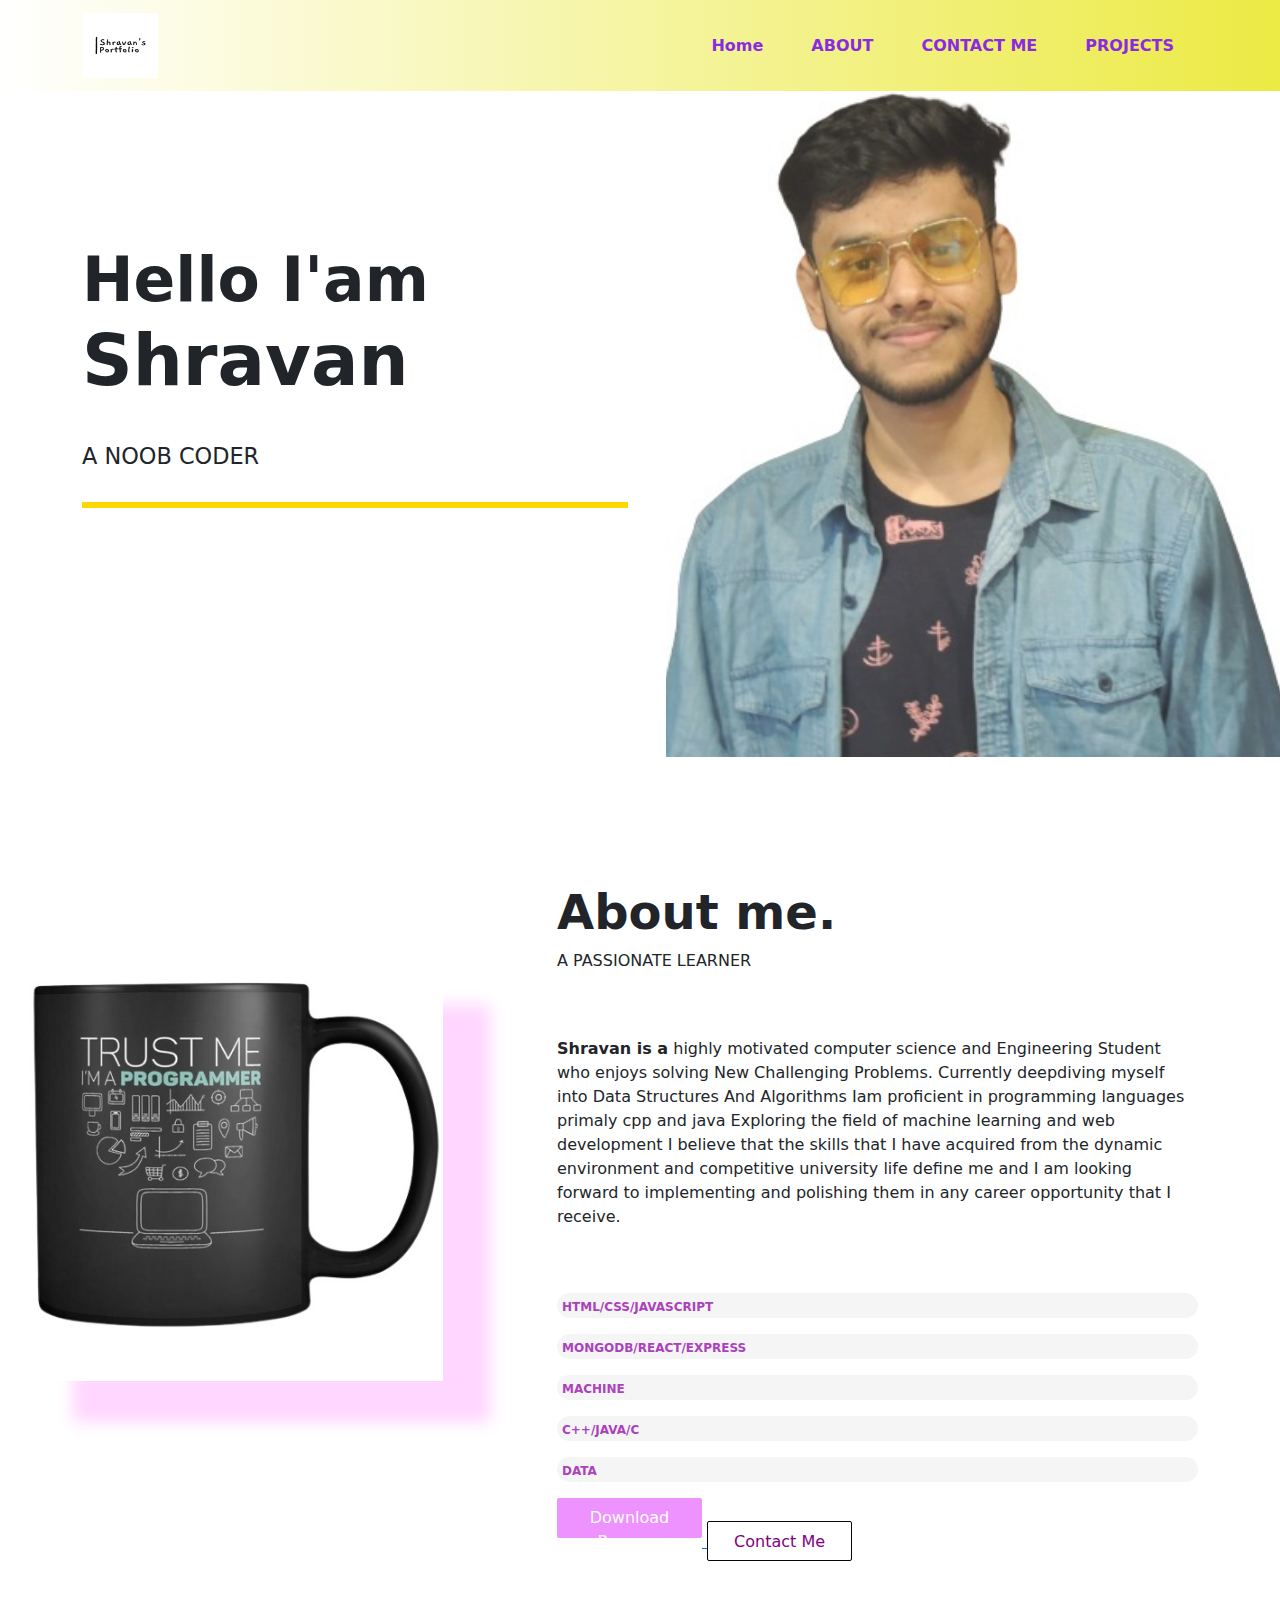
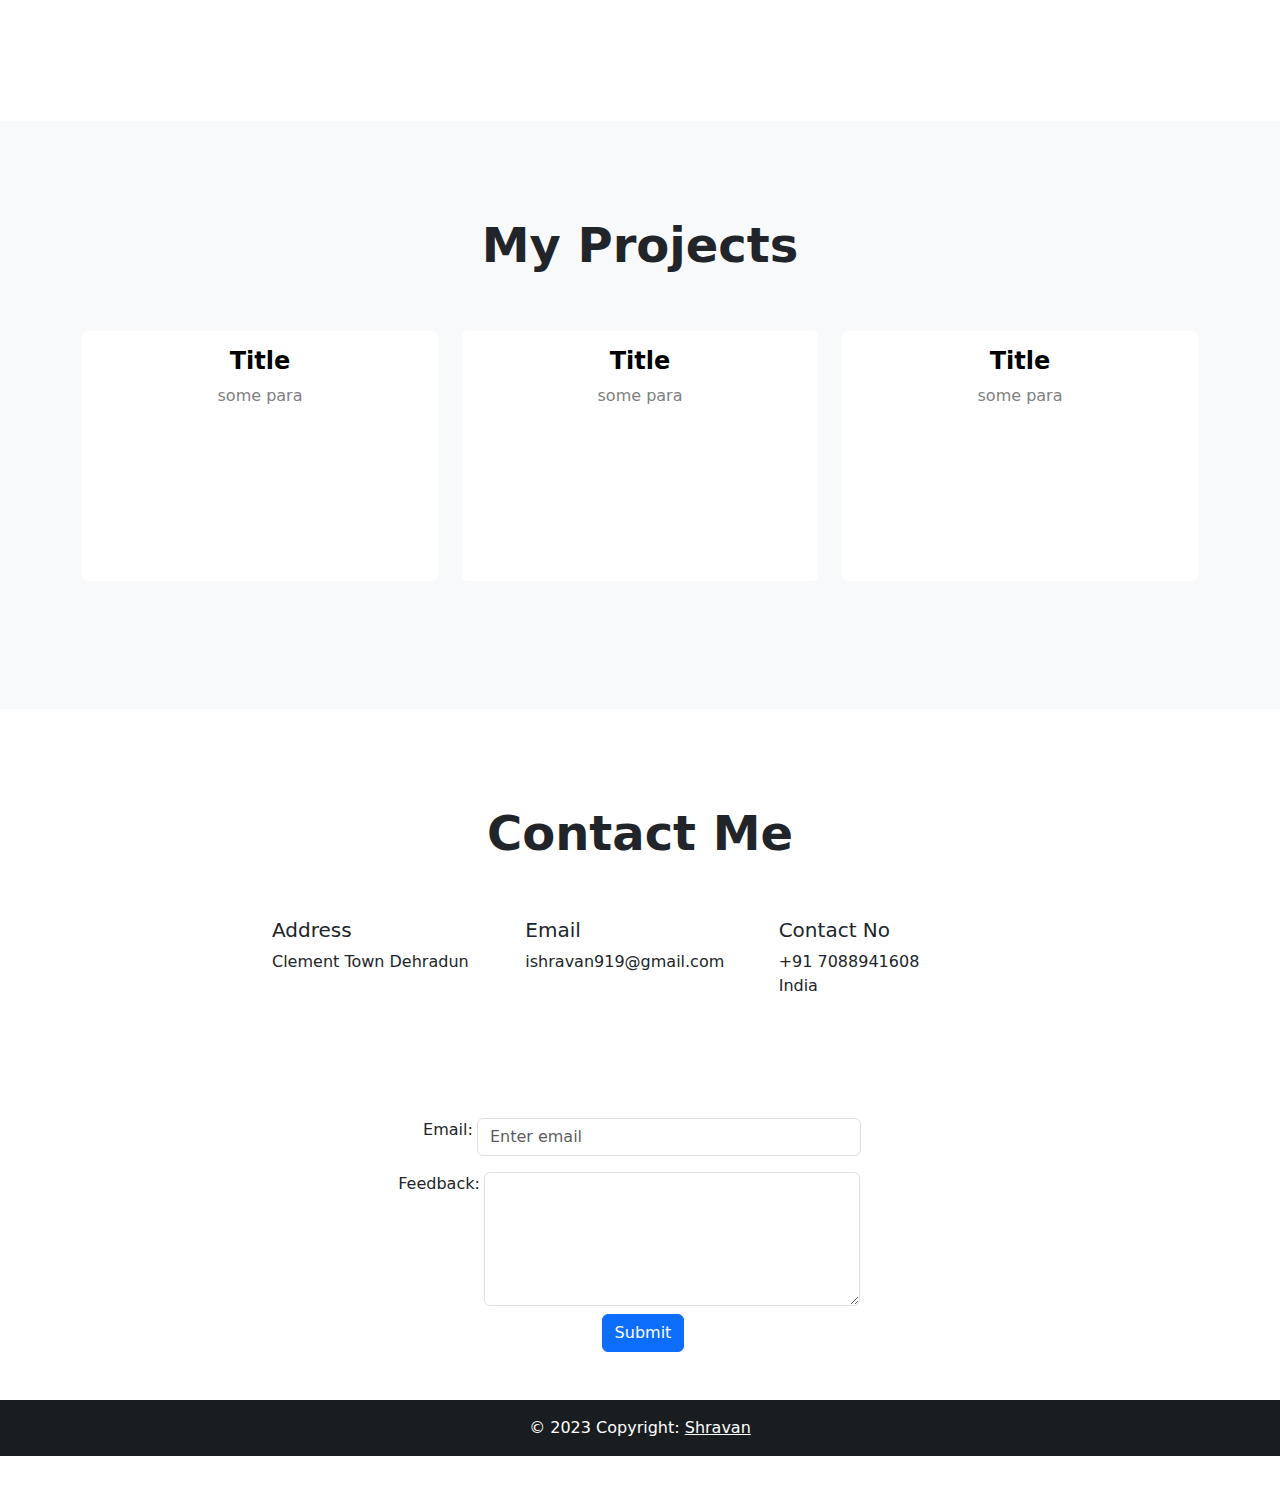
==== index.html @ 9c146ccc "first commit" ====
<!doctype html>
<html lang="en">
  <head>
    <meta charset="utf-8">
    <meta name="viewport" content="width=device-width, initial-scale=1">
    <title>Bootstrap demo</title>
    <link href="https://cdn.jsdelivr.net/npm/bootstrap@5.2.3/dist/css/bootstrap.min.css" rel="stylesheet" integrity="sha384- 
    rbsA2VBKQhggwzxH7pPCaAqO46MgnOM80zW1RWuH61DGLwZJEdK2Kadq2F9CUG65" crossorigin="anonymous">
    <link rel="stylesheet" href="./style.css">
  </head>
  <body>
    <nav class="navbar  navbar-expand-lg "  style="background-image: linear-gradient(to right, #ffffff, #ecea44);" text-uppercase>
        <div class="container">
            <a class="navbar-brand" href="#">
                <img src="portfoliologo.png" alt="" width="75" height="65">
              </a>
          <button class="navbar-toggler" type="button" data-bs-toggle="collapse" data-bs-target="#navbarSupportedContent" aria-controls="navbarSupportedContent" aria-expanded="false" aria-label="Toggle navigation">
            <span class="navbar-toggler-icon"></span>
          </button>
          <div class="collapse navbar-collapse " id="navbarSupportedContent">

            <div class="navbar-nav ms-auto ">
                <a class="nav-link px-lg-4" aria-current="page" href="#home">Home</a>
                <a class="nav-link px-lg-4" href="#About">ABOUT</a>
                <a class="nav-link px-lg-4" aria-current="page" href="#ContactMe">CONTACT ME</a>
                <a class="nav-link px-lg-4" href="#Footer">PROJECTS</a>
              
            </div>
            
          </div>
        </div>
      </nav>

      <section class="main py-5" id="home">
        <div class="container py-5">
            <div class="row">
                <div class="col-lg-6 py-5">
                    <h3>
                        <small>
                            Hello I'am
                        </small>
                        <br>
                        Shravan
                        <h6>
                           A Noob Coder
                        </h6>
                    </h3>
                </div>
            </div>
        </div>



    <section class = "about py-5" id="About" >
      <div class="container py-5">
        <div class="row">
          <div class="col-lg-5">
            <img src="trust_me-removebg-preview.jpg" class="img-fluid" alt="">
           

          </div>
          <div class="col-lg-7 py-5">
            <h1>About me.</h1>
            <p>A PASSIONATE LEARNER</p>
            <p class="py-5"><span class="fw-bolder">Shravan is a</span> highly motivated computer science and Engineering Student who enjoys solving New Challenging Problems.
                 Currently deepdiving myself into Data Structures And Algorithms
                 Iam proficient in programming languages primaly cpp and java
                 Exploring the field of machine learning and web development
                 I believe that the skills that I have acquired from the dynamic environment and competitive university life define me and I                am looking forward to implementing and polishing them in any career opportunity that I receive.</p>
            <div class="progress">
              <div class="provalue-1">
                <p>HTML/CSS/JAVASCRIPT <span class="text-white float-end">70%</span></p>
              </div>
            </div>
            <div class="progress my-3">
              <div class="provalue-2">
                <p>MONGODB/REACT/EXPRESS JS/NODE JS <span class="text-white float-end">50%</span></p>
              </div>
            </div>
            <div class="progress">
              <div class="provalue-3">
                <p>MACHINE LEARNING <span class="text-white float-end">50%</span></p>
              </div>
            </div>
            <div class="progress my-3">
              <div class="provalue-4">
                <p>C++/JAVA/C <span class="text-white float-end">80%</span></p>
              </div>
            </div>
            <div class="progress">
              <div class="provalue-5">
                <p>DATA STRUCTURES AND ALGORITHMS <span class="text-white float-end">70%</span></p>
              </div>
            </div>
    <a href="LATEST_UPDATED_RESUME_1.pdf" download="LATEST_UPDATED_RESUME_1">     
    <button type="submit" class="resumebtn py-2 my-3">Download Resume</button>
    </a>
        <a href="#ContactMe">
        <button class="contactbtn py-2 my-3" >Contact Me</button>
        </a>
          </div>
        </div>
      </div>

    </section >


    <section class="projects py-5 bg-light">
      <div class="container py-5">
        <h1 class="text-center pb-5">My Projects</h1>
        <div class="row pb-3">
          <div class="col-lg-4 mb-3">
            <div class="card">
              <div class="card-body">
                <h4>Title</h4>
                <p>
                  some para
                </p>
              </div>
            </div>
          </div>
          <div class="col-lg-4 mb-3">
            <div class="card">
              <div class="card-body">
                <h4>Title</h4>
                <p>
                  some para
                </p>
              </div>
            </div>
          </div>
          <div class="col-lg-4 mb-3">
            <div class="card">
              <div class="card-body">
                <h4>Title</h4>
                <p>
                  some para
                </p>
              </div>
            </div>
          </div>
        </div>
      </div>
    </section>
    

    


    <section class="contact py-5" id="ContactMe">
    <div class="container py-5">
      <h1 class="text-center">Contact Me</h1>

      <div class="row py-5">
        <div class="col-lg-8 mx-auto">
          <div class="row">
            <div class="col-lg-4">
              <div class="circle">
        

              </div>
              <h5>Address</h5>
              <p>Clement Town Dehradun</p>


            </div>

            <div class="col-lg-4">
              <div class="rounded">

              </div>
              <h5>Email</h5>
              <p>ishravan919@gmail.com</p>


              
            </div>

            <div class="col-lg-4">
              <div class="rounded">

              </div>
              <h5>Contact No</h5>
              <p>+91 7088941608
                <br>
                India
              </p>


              
            </div>





          </div>



        </div>



      </div>



    </div>
    <form class="myform">
      <div class="feedback1 py-2 ">
        <label for="email" class="form-label">Email:</label>
        <input type="email" class="form-control" id="email" placeholder="Enter email" name="email">
      </div>
      <div class="feedback2  py-2 ">
        <label for="comment" class="form-label">Feedback:</label>
<textarea class="form-control" rows="5" id="comment" name="text"></textarea>
      </div>
      <button type="submit" class="btn btn-primary">Submit</button>
    </form>


    </section>

    <footer class="bg-dark text-center text-lg-start" id="Footer">
      <!-- Copyright -->
      <div class="text-center p-3 text-white" style="background-color: rgba(0, 0, 0, 0.2);">
        © 2023 Copyright:
        <a class="text-white" href="https://mdbootstrap.com/">Shravan</a>
      </div>
      <!-- Copyright -->
    </footer>







      </section>
    <script src="https://cdn.jsdelivr.net/npm/bootstrap@5.2.3/dist/js/bootstrap.bundle.min.js" integrity="sha384-kenU1KFdBIe4zVF0s0G1M5b4hcpxyD9F7jL+jjXkk+Q2h455rYXK/7HAuoJl+0I4" crossorigin="anonymous"></script>
  </body>
</html>
---- style.css ----
*{
    margin: 0px;
    padding: 0px;
    box-sizing: border-box;

}
html {
    scroll-behavior: smooth;
  }
.nav-link{
    color: blueviolet;
    font-size: medium;
    font-weight: 600;
    cursor: pointer;
    text-decoration: none;
}

.nav-link:hover{
    color: white;
    background-color: gold;
}
.navbar-brand{
    margin-left: 0.5px;
}

.main::before {
    content: "";
    background: url(finalimage.jpg) no-repeat center center/cover;
    position: absolute;
    height: 77%;
    width: 48%;
    z-index: -1;
    opacity: 0.88;
    top: 5vmax;
    right: 0vmax;
}
.about{
    margin-top: 10vmax;
}
.main h3{
    font-size: 4.4rem;
    font-weight: 700;
}
.main h6{
    font-size: 1.4rem;
    text-transform: uppercase;
    line-height: 4;
    border-bottom: 6px solid gold;
    width: 100%;
}
.about img{
    -webkit-box-shadow: 64px 58px 15px -17px rgba(255,214,255,1);
    -moz-box-shadow: 64px 58px 15px -17px rgba(255,214,255,1);
    box-shadow: 64px 58px 15px -17px rgba(255,214,255,1);
    right: 20%;
    position: relative;
    top: 12%;

}
h1{
    font-size: 3rem;
    font-weight: 700;
}
.progress{
    background-color: whitesmoke;
    display: flex;
    justify-content: flex-start;
    border-radius: 50px;
    align-items: center;
    position: relative;
    height: 25px;
    width: 100%;
}
.provalue-1{
    animation: load1 3s normal forwards;
    border-radius: 50px;
    background-color: rgb(241, 154, 169);
    height: 25px;
    width: 0;
}
.provalue-2{
    animation: load2 3s normal forwards;
    border-radius: 50px;
    background-color: pink;
    height: 25px;
    width: 0;
}
.provalue-3{
    animation: load3 3s normal forwards;
    border-radius: 50px;
    background-color: pink;
    height: 25px;
    width: 0;
}
.provalue-4{
    animation: load4 3s normal forwards;
    border-radius: 50px;
    background-color: pink;
    height: 25px;
    width: 0;
}
.provalue-5{
    animation: load5 3s normal forwards;
    border-radius: 50px;
    background-color: pink;
    height: 25px;
    width: 0;
}
.progress p{
    color: #ab41bc;
    padding: 5px;
    font-weight: bold;
}
.resumebtn{
    height: 40px;
    width: 145px;
    text-shadow: 2rem;
    outline: none;
    border: none;
    background-color: rgba(234, 131, 255, 0.877);
    color: white;
    border-radius: 2px;
    align-items: center;
}
.contactbtn{
    height: 40px;
    width: 145px;
    color: purple;
    text-shadow: 2rem;
    outline: none;
    border: 1px solid rgb(6, 6, 6);
    background-color:transparent;
    border-radius: 2px;
}
.contactbtn:hover{
    background-color: rgb(248, 140, 242);
    transition: 0.5s;
    
}
.resumebtn:hover{
    background: transparent;
    transition: 0.5s;
    background-color: black;
}
.feedback1{
    display: flex;
    justify-content: center;

}
.feedback2{
    display: flex;
    justify-content: center;
    margin-right: 2vmax;
}
.btn{
    margin: 0 47%;
}
.form-label{
    padding: 0 4px;
}
.form-control{
    width: 30%;
}

.card{
    border: none;
    outline: none;
    height: 250px;
    width: auto;
    display: flex;
    flex-direction: column  ;

}
.card-body p{
    display: flex;
    flex-direction: column;
    justify-content: center;
    align-items: center;
    text-align: center;
}

.card-body h4{
    text-align: center;
    font-size: 1.5rem;
    font-weight: 600;
    color: black;
}
.card p{
    color: gray;
}

@keyframes load1{
    0%{
        width: 0;
    }
    100%{
        width: 70%;
    }
}
@keyframes load2{
    0%{
        width: 0;
    }
    100%{
        width: 50%;
    }
}
@keyframes load3{
    0%{
        width: 0;
    }
    100%{
        width: 50%;
    }
}
@keyframes load4{
    0%{
        width: 0;
    }
    100%{
        width: 80%;
    }
}
@keyframes load5{
    0%{
        width: 0;
    }
    100%{
        width: 70%;
    }
}


@import url('https://fonts.googleapis.com/css2?family=Baloo+Da+2:wght@400;500&family=Bree+Serif&family=Comforter&family=Lacquer&family=Roboto+Serif:wght@100&family=ZCOOL+QingKe+HuangYou&display=swap');
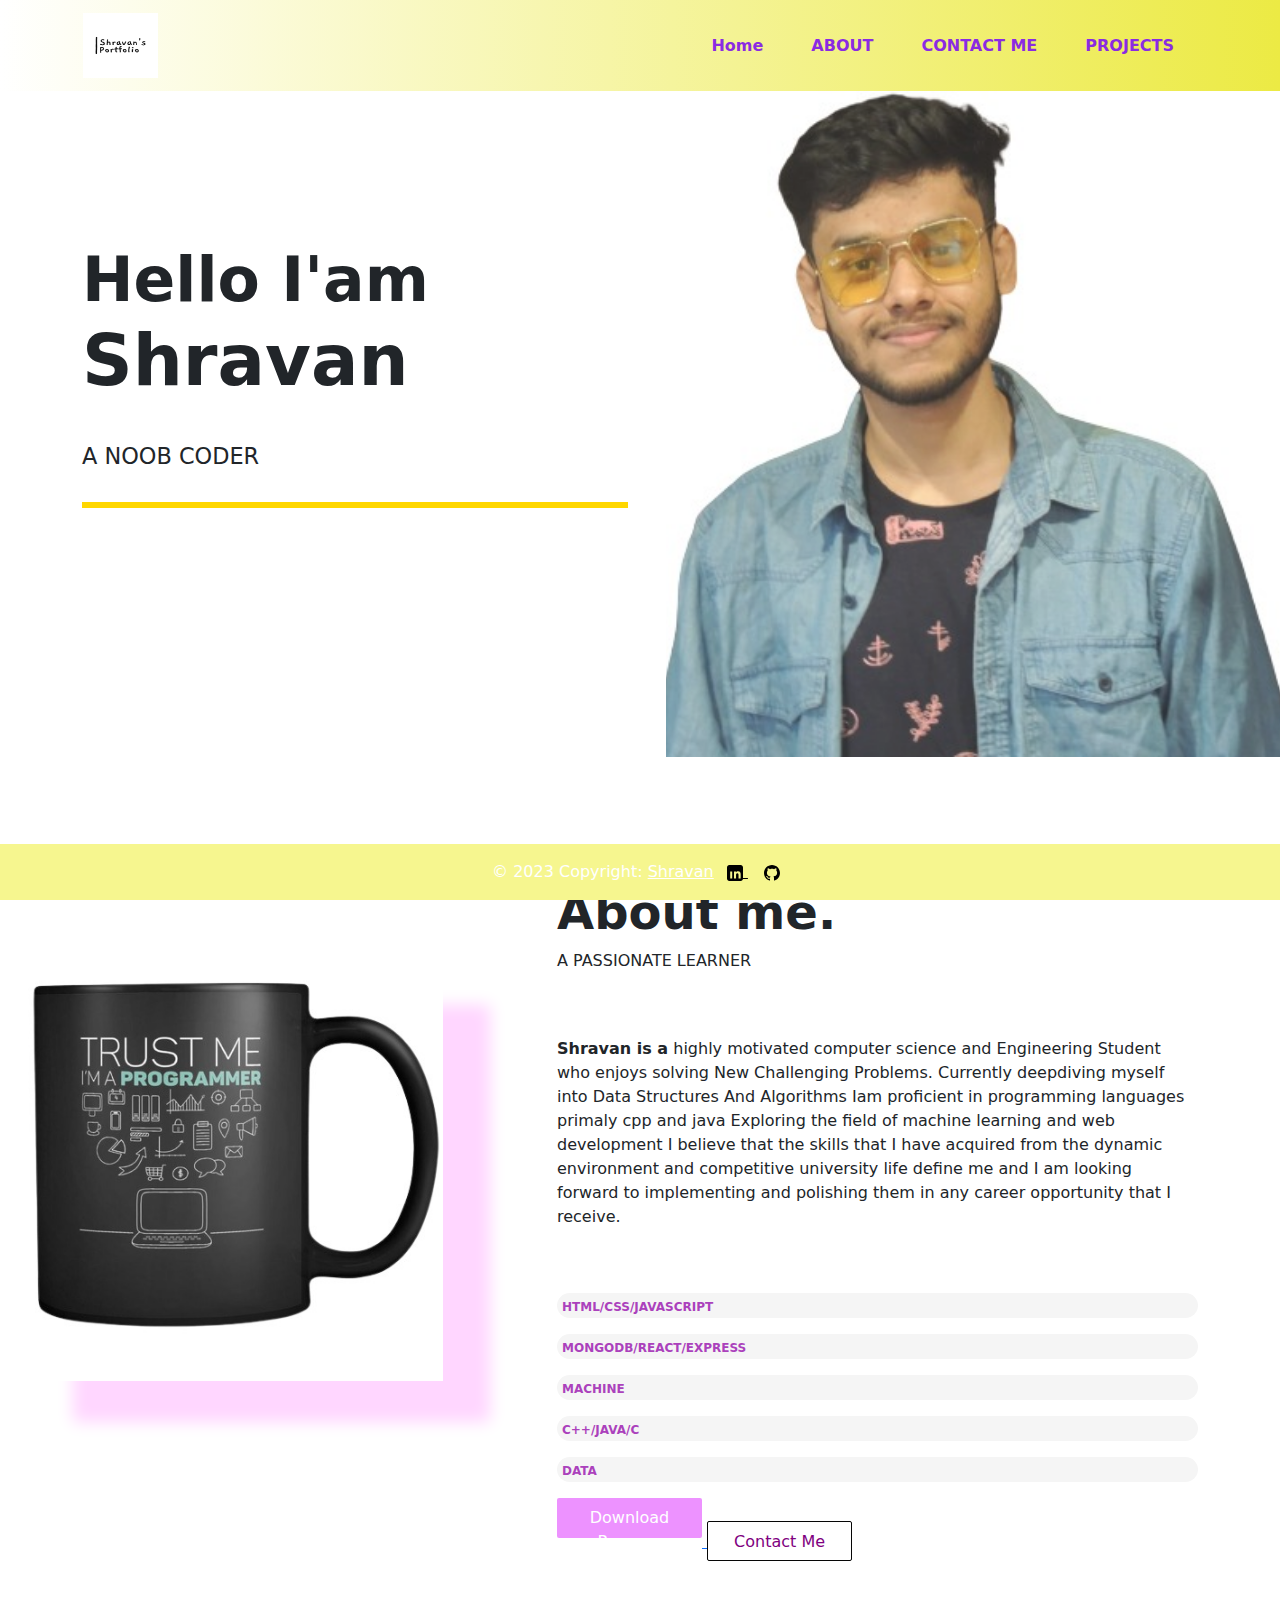
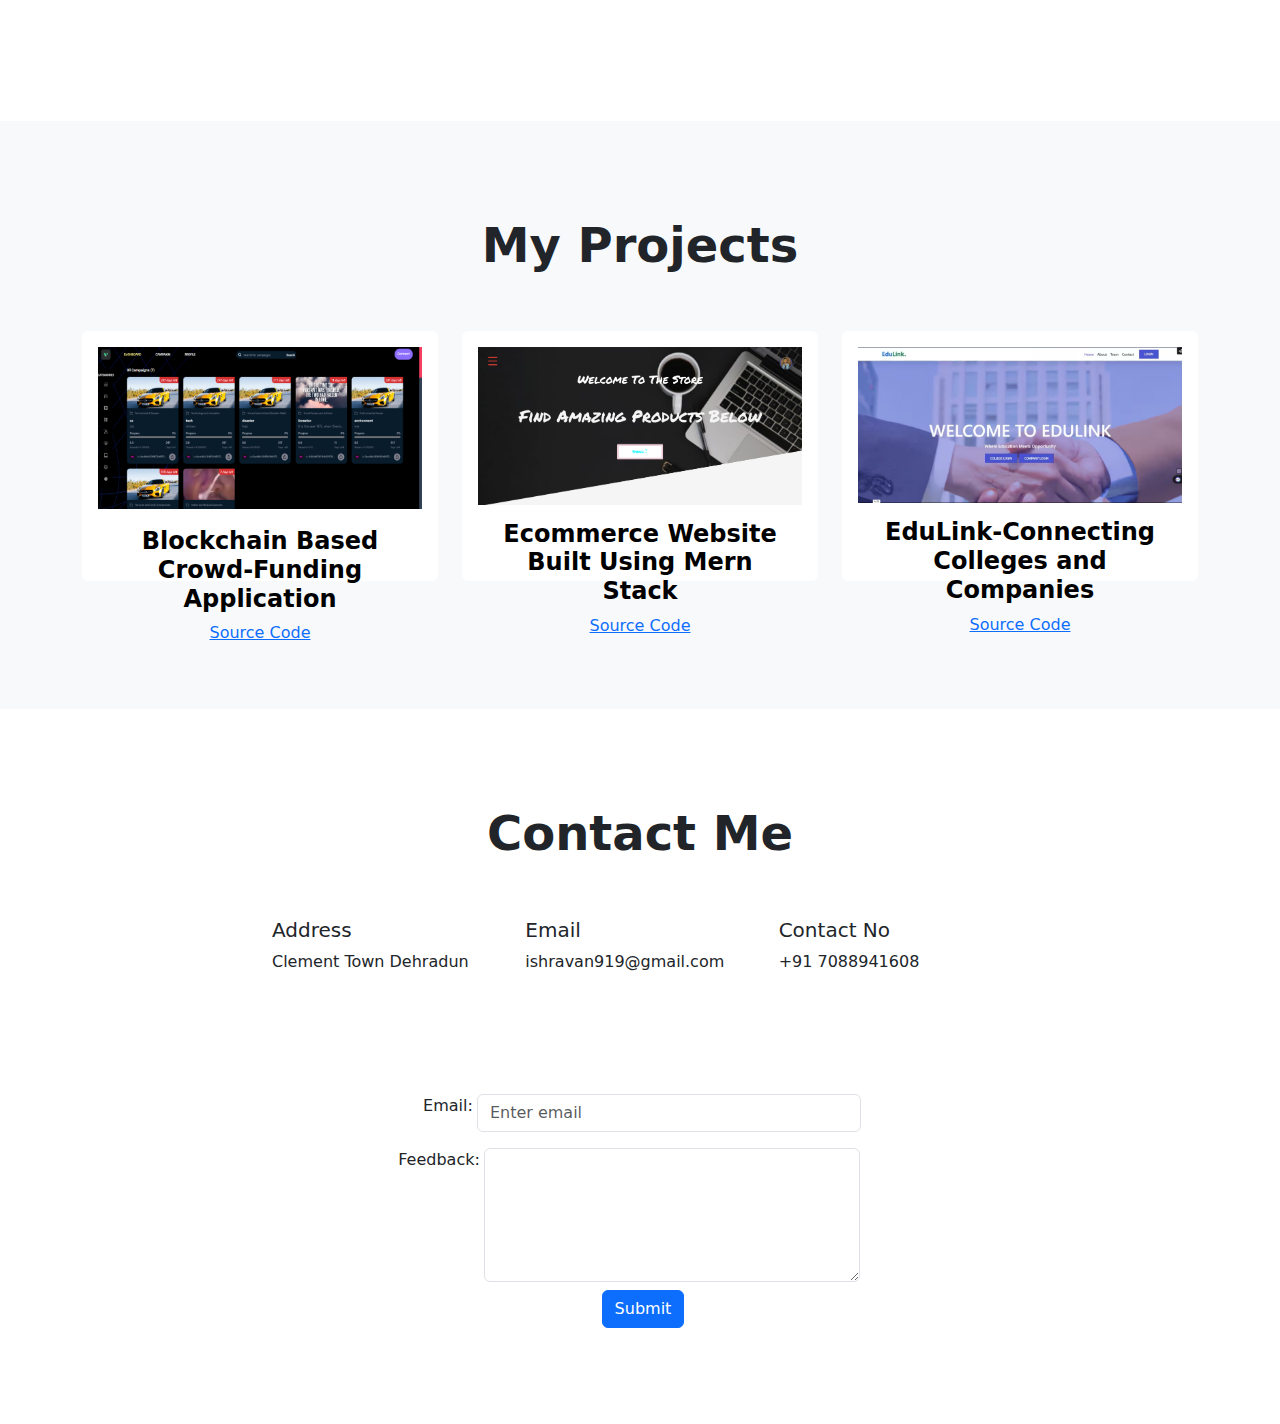
==== commit 50b19087: "completed" ====
--- a/index.html
+++ b/index.html
@@ -23,7 +23,7 @@
                 <a class="nav-link px-lg-4" aria-current="page" href="#home">Home</a>
                 <a class="nav-link px-lg-4" href="#About">ABOUT</a>
                 <a class="nav-link px-lg-4" aria-current="page" href="#ContactMe">CONTACT ME</a>
-                <a class="nav-link px-lg-4" href="#Footer">PROJECTS</a>
+                <a class="nav-link px-lg-4" href="#Projects">PROJECTS</a>
               
             </div>
             
@@ -105,43 +105,50 @@
     </section >
 
 
-    <section class="projects py-5 bg-light">
+    <section class="projects py-5 bg-light" id="Projects">
       <div class="container py-5">
         <h1 class="text-center pb-5">My Projects</h1>
         <div class="row pb-3">
           <div class="col-lg-4 mb-3">
             <div class="card">
               <div class="card-body">
-                <h4>Title</h4>
-                <p>
-                  some para
-                </p>
+                <img src="Blockchain.png" alt="Project 1">
+                <div class="content">
+                  <h4>Blockchain Based Crowd-Funding Application</h4>
+                  <p><a href="https://github.com/shravan-das/CROWD-FUNDING">Source Code</a></p>
+                </div>
               </div>
             </div>
           </div>
           <div class="col-lg-4 mb-3">
             <div class="card">
               <div class="card-body">
-                <h4>Title</h4>
-                <p>
-                  some para
-                </p>
+                <img src="Ecommerce.png" alt="Project 2">
+                <div class="content">
+                  <h4>Ecommerce Website Built Using Mern Stack</h4>
+                  <p><a href="https://github.com/shravan-das/EcommerceWebsite">Source Code</a></p>
+                </div>
               </div>
             </div>
           </div>
           <div class="col-lg-4 mb-3">
             <div class="card">
               <div class="card-body">
-                <h4>Title</h4>
-                <p>
-                  some para
-                </p>
+               
+                <img src="Edulink.png" alt="Project 3">
+    
+               
+                <div class="content">
+                  <h4>EduLink-Connecting Colleges and Companies</h4>
+                  <p><a href="https://github.com/shravan-das/EduLink">Source Code</a></p>
+                </div>
               </div>
             </div>
           </div>
         </div>
       </div>
     </section>
+    
     
 
     
@@ -183,7 +190,7 @@
               <h5>Contact No</h5>
               <p>+91 7088941608
                 <br>
-                India
+                
               </p>
 
 
@@ -222,14 +229,29 @@
 
     </section>
 
-    <footer class="bg-dark text-center text-lg-start" id="Footer">
-      <!-- Copyright -->
-      <div class="text-center p-3 text-white" style="background-color: rgba(0, 0, 0, 0.2);">
+    <footer class="bg-dark text-center text-lg-start" id="Footer" style="position: fixed; bottom: 0; width: 100%;">
+      <div class="text-center p-3 text-white" style="background-color: rgb(246, 246, 143);">
         © 2023 Copyright:
         <a class="text-white" href="https://mdbootstrap.com/">Shravan</a>
-      </div>
-      <!-- Copyright -->
+    
+        
+        <a class="text-black mx-2" href="https://www.linkedin.com/in/shravan-das-191027146/" target="_blank">
+          <svg xmlns="http://www.w3.org/2000/svg" viewBox="0 0 24 24" fill="currentColor" width="16" height="16">
+            <path d="M20.55 0H3.45C1.63 0 0 1.62 0 3.6v16.8C0 22.38 1.63 24 3.45 24H20.55C22.37 24 24 22.38 24 20.4V3.6C24 1.62 22.37 0 20.55 0zM7.8 20.4H4.8V9.6h3V20.4zM6.3 8.13C5.1 8.13 4.1 7.12 4.1 5.93s1 2.2 2.2 2.2h.03c1.17 0 2.17-1.02 2.17-2.2s-1-2.2-2.17-2.2H6.3c-1.2 0-2.2 1.02-2.2 2.2s1 2.2 2.2 2.2zM20.4 20.4h-3.1v-5.15c0-1.23-.02-2.82-1.72-2.82-1.73 0-2 1.35-2 2.74V20.4h-3.1V9.6h3v1.46h.04c.43-.8 1.48-1.63 3.06-1.63 3.3 0 3.9 2.18 3.9 5V20.4z"/>
+          </svg>
+        </a>
+        
+    
+      
+        <a class="text-black mx-2" href="https://github.com/shravan-das target="_blank">
+          <svg xmlns="http://www.w3.org/2000/svg" width="16" height="16" fill="currentColor" class="bi bi-github" viewBox="0 0 16 16">
+            <path d="M8 0C3.58 0 0 3.58 0 8c0 3.54 2.29 6.53 5.47 7.59.4.07.55-.17.55-.38 0-.19-.01-.82-.01-1.49-2.01.37-2.53-.49-2.69-.94-.09-.23-.48-.94-.82-1.13-.28-.15-.68-.52-.01-.53.63-.01 1.08.58 1.23.82.72 1.21 1.87.87 2.33.66.07-.52.28-.87.51-1.07-1.78-.2-3.64-.89-3.64-3.95 0-.87.31-1.59.82-2.15-.08-.2-.36-1.02.08-2.12 0 0 .67-.21 2.2.82.64-.18 1.32-.27 2-.27.68 0 1.36.09 2 .27 1.53-1.04 2.2-.82 2.2-.82.44 1.1.16 1.92.08 2.12.51.56.82 1.27.82 2.15 0 3.07-1.87 3.75-3.65 3.95.29.25.54.73.54 1.48 0 1.07-.01 1.93-.01 2.2 0 .21.15.46.55.38C13.71 14.53 16 11.54 16 8c0-4.42-3.58-8-8-8z"/>
+          </svg>
+        </a>
+      </div>
     </footer>
+    
+    
 
 
 
--- a/style.css
+++ b/style.css
@@ -162,32 +162,45 @@
     width: 30%;
 }
 
-.card{
+.card {
     border: none;
     outline: none;
     height: 250px;
     width: auto;
     display: flex;
-    flex-direction: column  ;
-
-}
-.card-body p{
+    flex-direction: column;
+  }
+  
+  .card-body {
+    flex-grow: 1;
     display: flex;
     flex-direction: column;
     justify-content: center;
     align-items: center;
     text-align: center;
-}
-
-.card-body h4{
+  }
+  
+  .card-body h4 {
     text-align: center;
     font-size: 1.5rem;
     font-weight: 600;
     color: black;
-}
-.card p{
+  }
+  
+  .card p {
     color: gray;
-}
+    margin-bottom: 0; /* Remove default bottom margin for the paragraph */
+  }
+  
+  .card-body img {
+    width: 100%; /* Make the image take full width of its parent (.card-body) */
+    height: auto; /* Maintain aspect ratio */
+  }
+  
+  .content {
+    padding: 15px; /* Add spacing from the bottom */
+  }
+  
 
 @keyframes load1{
     0%{
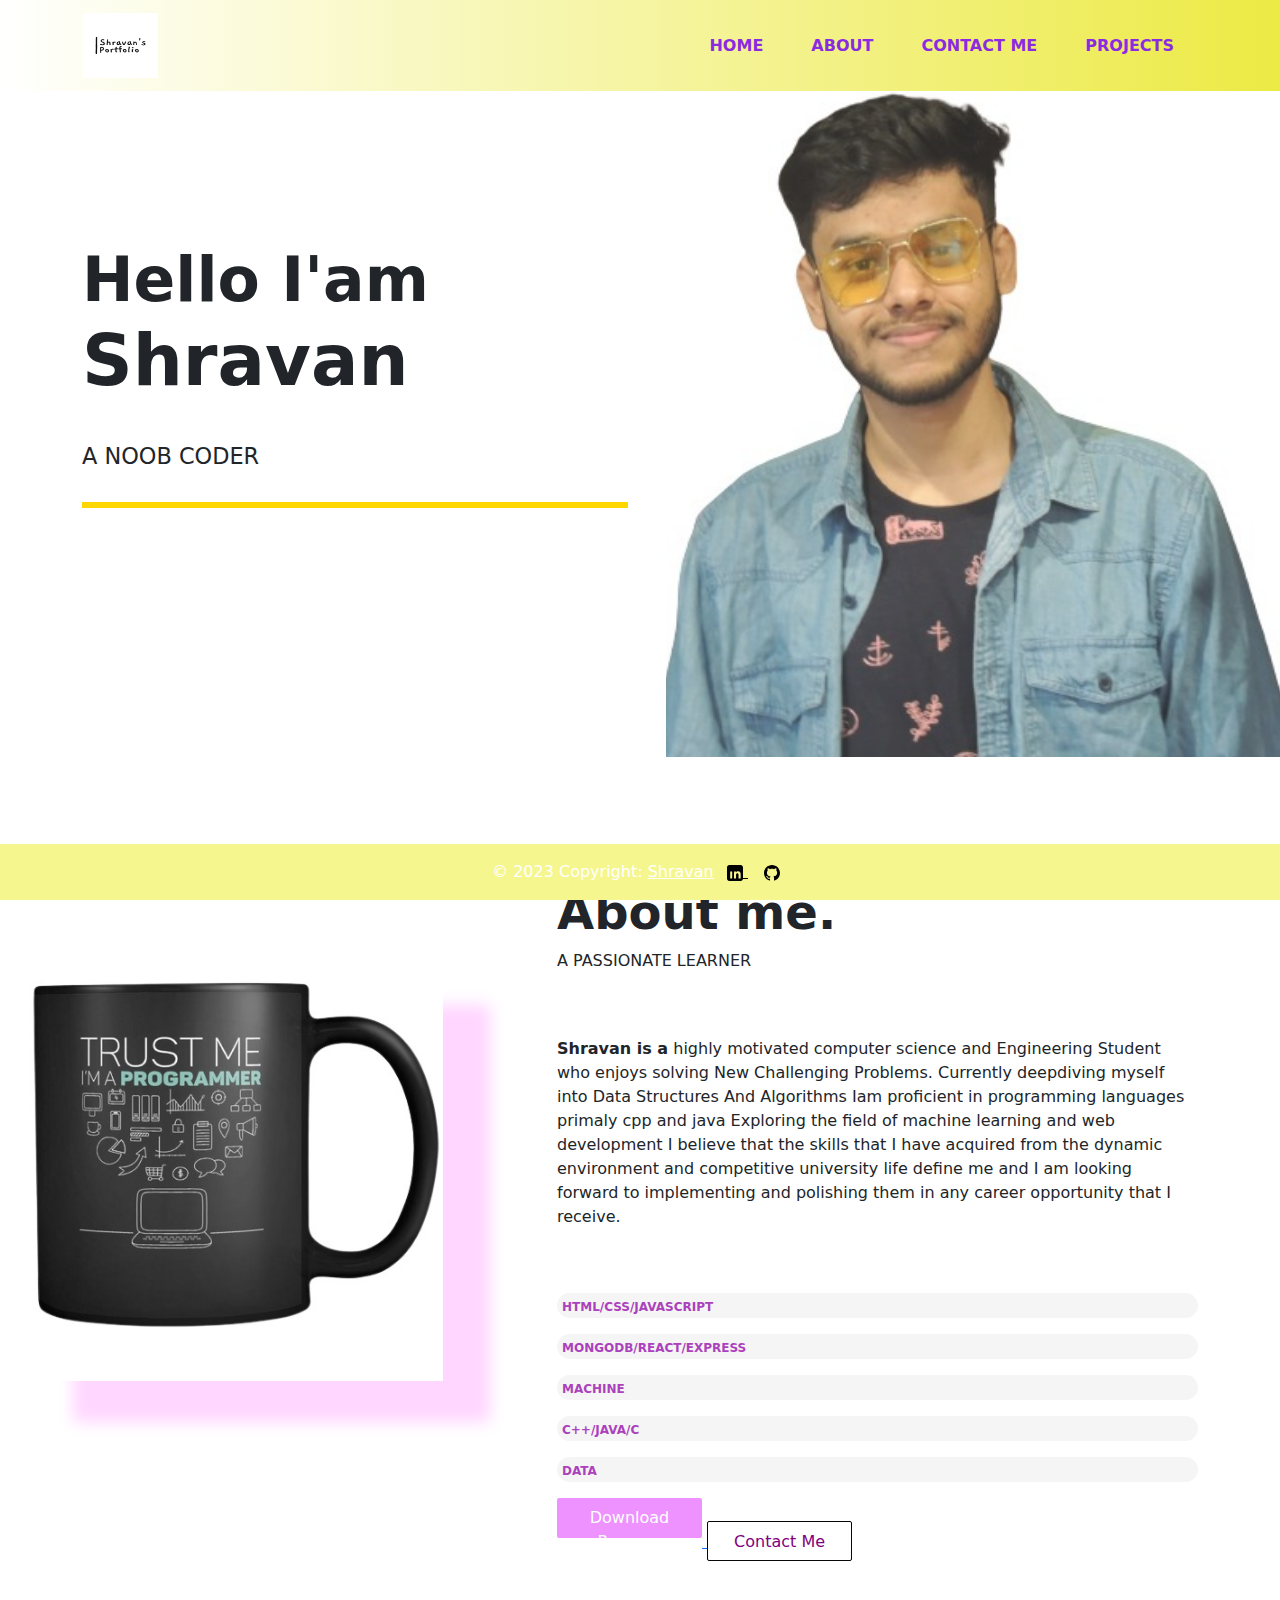
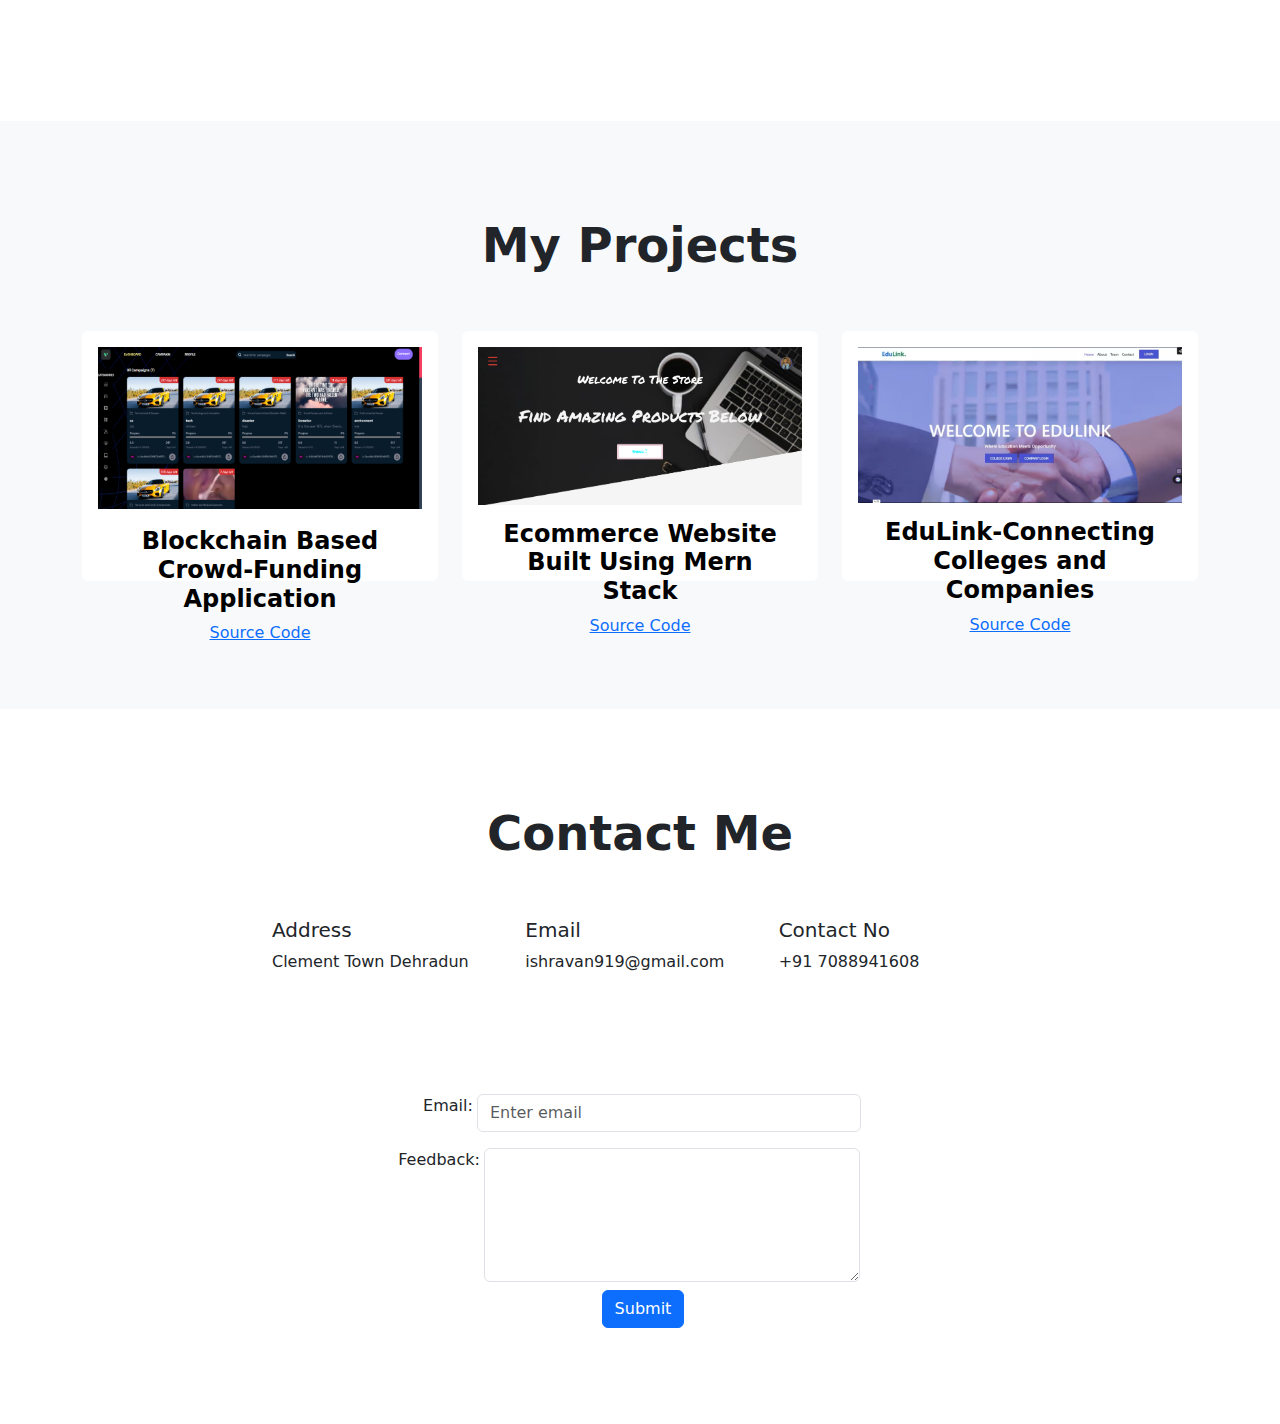
==== commit 6240ffd0: "completed" ====
--- a/index.html
+++ b/index.html
@@ -20,7 +20,7 @@
           <div class="collapse navbar-collapse " id="navbarSupportedContent">
 
             <div class="navbar-nav ms-auto ">
-                <a class="nav-link px-lg-4" aria-current="page" href="#home">Home</a>
+                <a class="nav-link px-lg-4" aria-current="page" href="#home">HOME</a>
                 <a class="nav-link px-lg-4" href="#About">ABOUT</a>
                 <a class="nav-link px-lg-4" aria-current="page" href="#ContactMe">CONTACT ME</a>
                 <a class="nav-link px-lg-4" href="#Projects">PROJECTS</a>
--- a/style.css
+++ b/style.css
@@ -1,13 +1,14 @@
-*{
+* {
     margin: 0px;
     padding: 0px;
     box-sizing: border-box;
-
-}
+}
+
 html {
     scroll-behavior: smooth;
-  }
-.nav-link{
+}
+
+.nav-link {
     color: blueviolet;
     font-size: medium;
     font-weight: 600;
@@ -15,11 +16,12 @@
     text-decoration: none;
 }
 
-.nav-link:hover{
+.nav-link:hover {
     color: white;
     background-color: gold;
 }
-.navbar-brand{
+
+.navbar-brand {
     margin-left: 0.5px;
 }
 
@@ -34,34 +36,39 @@
     top: 5vmax;
     right: 0vmax;
 }
-.about{
+
+.about {
     margin-top: 10vmax;
 }
-.main h3{
+
+.main h3 {
     font-size: 4.4rem;
     font-weight: 700;
 }
-.main h6{
+
+.main h6 {
     font-size: 1.4rem;
     text-transform: uppercase;
     line-height: 4;
     border-bottom: 6px solid gold;
     width: 100%;
 }
-.about img{
-    -webkit-box-shadow: 64px 58px 15px -17px rgba(255,214,255,1);
-    -moz-box-shadow: 64px 58px 15px -17px rgba(255,214,255,1);
-    box-shadow: 64px 58px 15px -17px rgba(255,214,255,1);
+
+.about img {
+    -webkit-box-shadow: 64px 58px 15px -17px rgba(255, 214, 255, 1);
+    -moz-box-shadow: 64px 58px 15px -17px rgba(255, 214, 255, 1);
+    box-shadow: 64px 58px 15px -17px rgba(255, 214, 255, 1);
     right: 20%;
     position: relative;
     top: 12%;
-
-}
-h1{
+}
+
+h1 {
     font-size: 3rem;
     font-weight: 700;
 }
-.progress{
+
+.progress {
     background-color: whitesmoke;
     display: flex;
     justify-content: flex-start;
@@ -71,47 +78,54 @@
     height: 25px;
     width: 100%;
 }
-.provalue-1{
+
+.provalue-1 {
     animation: load1 3s normal forwards;
     border-radius: 50px;
     background-color: rgb(241, 154, 169);
     height: 25px;
     width: 0;
 }
-.provalue-2{
+
+.provalue-2 {
     animation: load2 3s normal forwards;
     border-radius: 50px;
     background-color: pink;
     height: 25px;
     width: 0;
 }
-.provalue-3{
+
+.provalue-3 {
     animation: load3 3s normal forwards;
     border-radius: 50px;
     background-color: pink;
     height: 25px;
     width: 0;
 }
-.provalue-4{
+
+.provalue-4 {
     animation: load4 3s normal forwards;
     border-radius: 50px;
     background-color: pink;
     height: 25px;
     width: 0;
 }
-.provalue-5{
+
+.provalue-5 {
     animation: load5 3s normal forwards;
     border-radius: 50px;
     background-color: pink;
     height: 25px;
     width: 0;
 }
-.progress p{
+
+.progress p {
     color: #ab41bc;
     padding: 5px;
     font-weight: bold;
 }
-.resumebtn{
+
+.resumebtn {
     height: 40px;
     width: 145px;
     text-shadow: 2rem;
@@ -122,43 +136,49 @@
     border-radius: 2px;
     align-items: center;
 }
-.contactbtn{
+
+.contactbtn {
     height: 40px;
     width: 145px;
     color: purple;
     text-shadow: 2rem;
     outline: none;
     border: 1px solid rgb(6, 6, 6);
-    background-color:transparent;
+    background-color: transparent;
     border-radius: 2px;
 }
-.contactbtn:hover{
+
+.contactbtn:hover {
     background-color: rgb(248, 140, 242);
     transition: 0.5s;
-    
-}
-.resumebtn:hover{
+}
+
+.resumebtn:hover {
     background: transparent;
     transition: 0.5s;
     background-color: black;
 }
-.feedback1{
+
+.feedback1 {
     display: flex;
     justify-content: center;
-
-}
-.feedback2{
+}
+
+.feedback2 {
     display: flex;
     justify-content: center;
     margin-right: 2vmax;
 }
-.btn{
+
+.btn {
     margin: 0 47%;
 }
-.form-label{
+
+.form-label {
     padding: 0 4px;
 }
-.form-control{
+
+.form-control {
     width: 30%;
 }
 
@@ -169,86 +189,122 @@
     width: auto;
     display: flex;
     flex-direction: column;
-  }
-  
-  .card-body {
+}
+
+.card-body {
     flex-grow: 1;
     display: flex;
     flex-direction: column;
     justify-content: center;
     align-items: center;
     text-align: center;
-  }
-  
-  .card-body h4 {
+}
+
+.card-body h4 {
     text-align: center;
     font-size: 1.5rem;
     font-weight: 600;
     color: black;
-  }
-  
-  .card p {
+}
+
+.card p {
     color: gray;
-    margin-bottom: 0; /* Remove default bottom margin for the paragraph */
-  }
-  
-  .card-body img {
-    width: 100%; /* Make the image take full width of its parent (.card-body) */
-    height: auto; /* Maintain aspect ratio */
-  }
-  
-  .content {
-    padding: 15px; /* Add spacing from the bottom */
-  }
-  
-
-@keyframes load1{
-    0%{
-        width: 0;
-    }
-    100%{
+    margin-bottom: 0;
+}
+
+.card-body img {
+    width: 100%;
+    height: auto;
+}
+
+.content {
+    padding: 15px;
+}
+
+@keyframes load1 {
+    0% {
+        width: 0;
+    }
+
+    100% {
         width: 70%;
     }
 }
-@keyframes load2{
-    0%{
-        width: 0;
-    }
-    100%{
+
+@keyframes load2 {
+    0% {
+        width: 0;
+    }
+
+    100% {
         width: 50%;
     }
 }
-@keyframes load3{
-    0%{
-        width: 0;
-    }
-    100%{
+
+@keyframes load3 {
+    0% {
+        width: 0;
+    }
+
+    100% {
         width: 50%;
     }
 }
-@keyframes load4{
-    0%{
-        width: 0;
-    }
-    100%{
+
+@keyframes load4 {
+    0% {
+        width: 0;
+    }
+
+    100% {
         width: 80%;
     }
 }
-@keyframes load5{
-    0%{
-        width: 0;
-    }
-    100%{
+
+@keyframes load5 {
+    0% {
+        width: 0;
+    }
+
+    100% {
         width: 70%;
     }
 }
 
-
 @import url('https://fonts.googleapis.com/css2?family=Baloo+Da+2:wght@400;500&family=Bree+Serif&family=Comforter&family=Lacquer&family=Roboto+Serif:wght@100&family=ZCOOL+QingKe+HuangYou&display=swap');
 
-
-
-
-
-
-
+/* Media Queries for Responsive Design */
+
+@media only screen and (max-width: 972px) {
+    .main h3 {
+        font-size: 3rem;
+    }
+
+    .main h6 {
+        font-size: 1.2rem;
+        line-height: 3;
+    }
+
+    .about img {
+        right: 10%;
+        top: 0%;
+    }
+
+    h1 {
+        font-size: 2.5rem;
+    }
+
+    .resumebtn,
+    .contactbtn {
+        width: 120px;
+        font-size: 14px;
+    }
+
+    .progress p {
+        font-size: 12px;
+    }
+
+    .form-control {
+        width: 60%;
+    }
+}
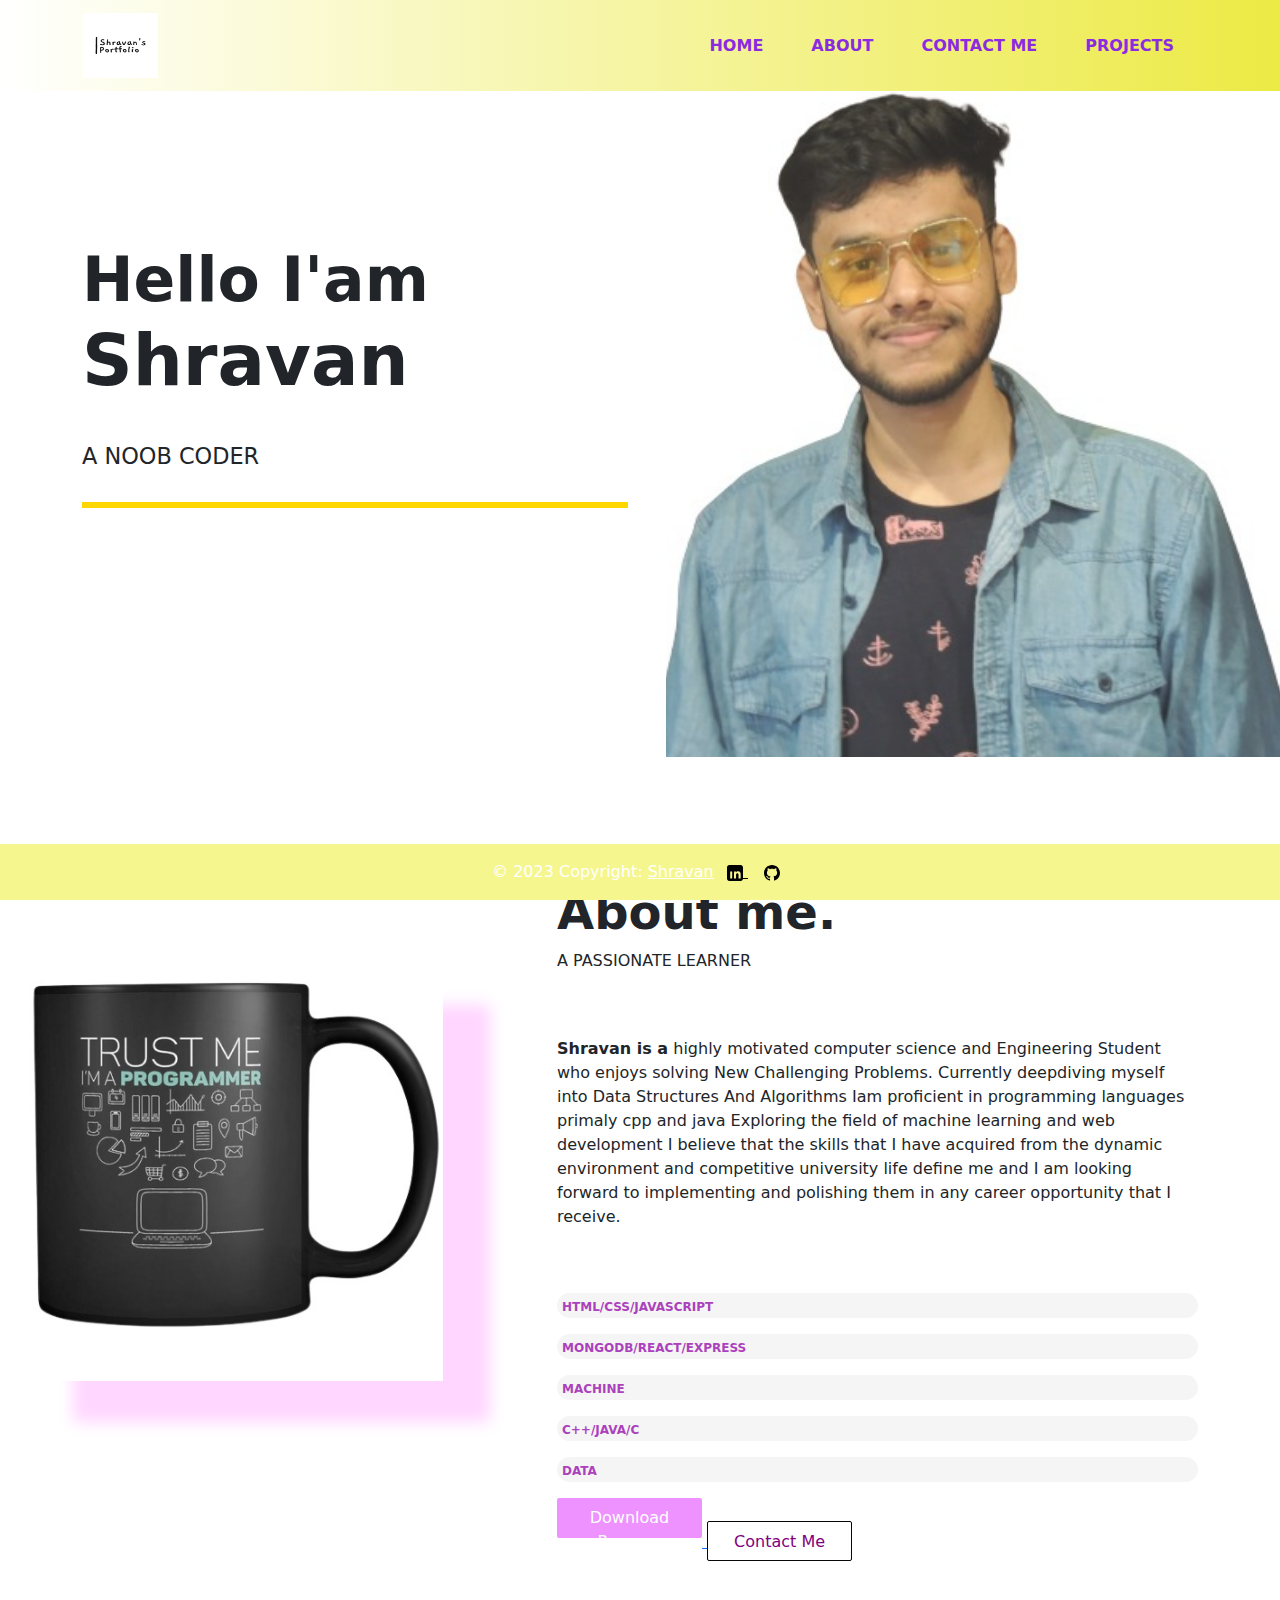
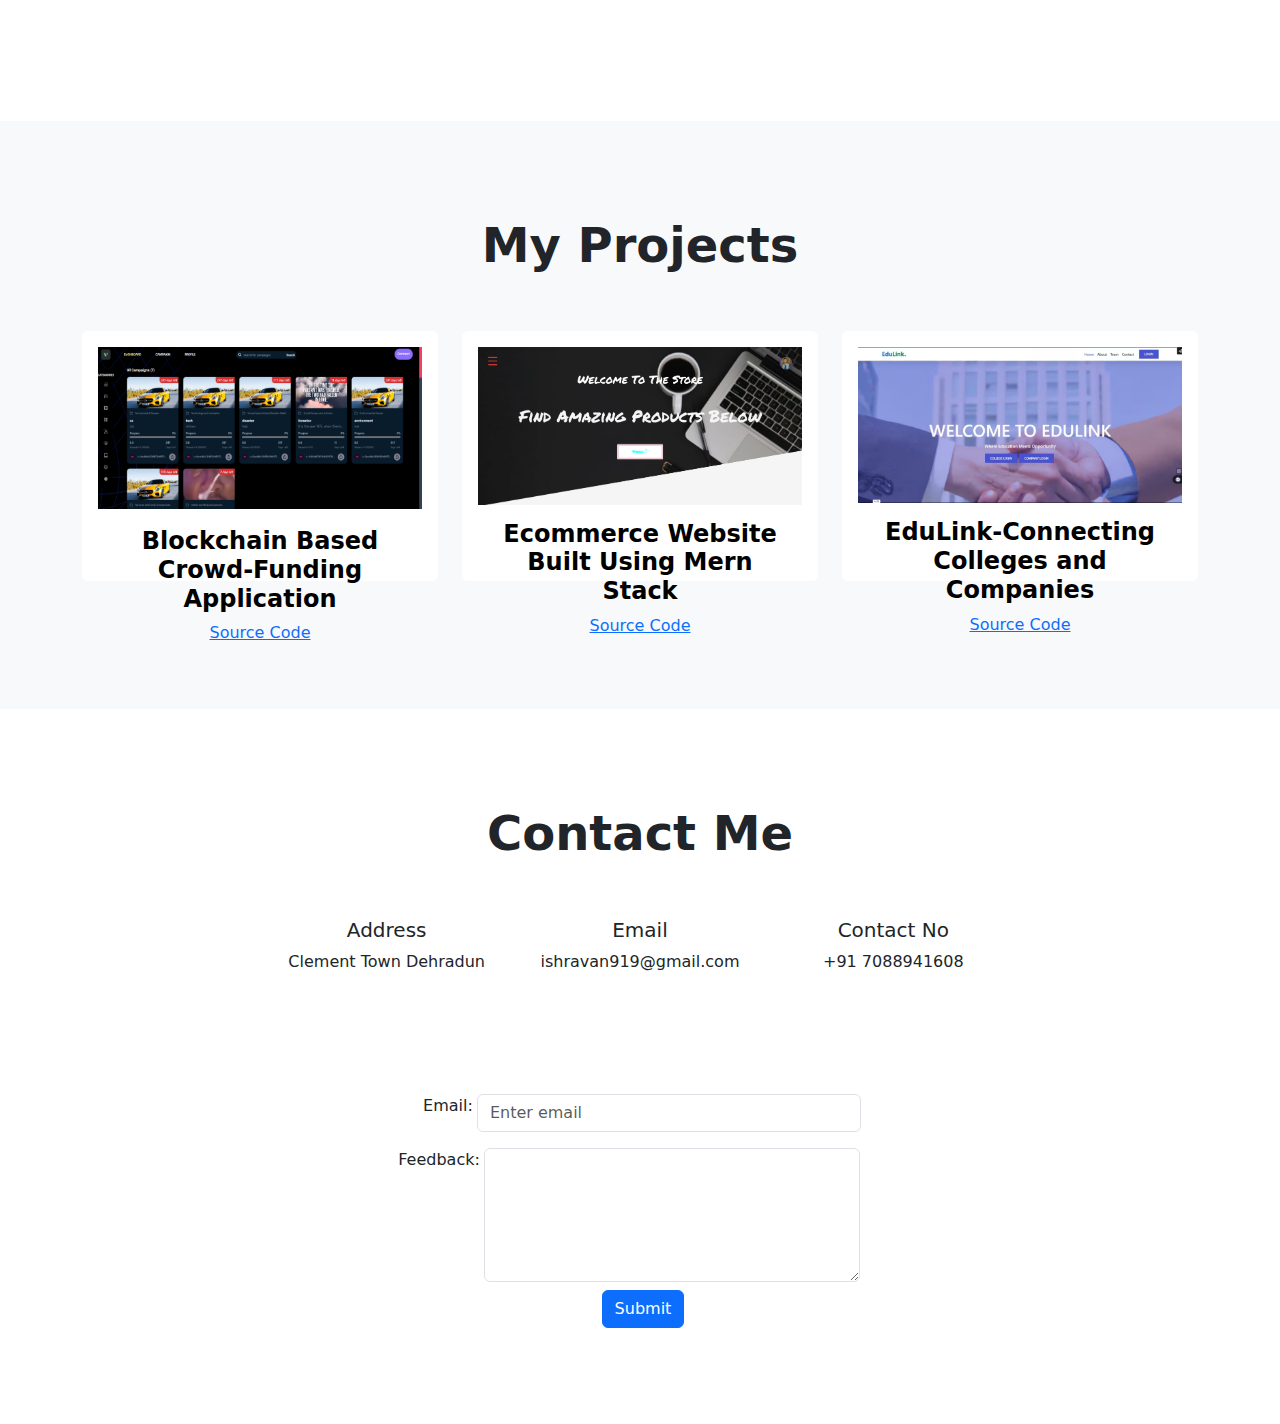
==== commit 3fdc864d: "completed" ====
--- a/index.html
+++ b/index.html
@@ -155,65 +155,34 @@
 
 
     <section class="contact py-5" id="ContactMe">
-    <div class="container py-5">
-      <h1 class="text-center">Contact Me</h1>
-
-      <div class="row py-5">
-        <div class="col-lg-8 mx-auto">
-          <div class="row">
-            <div class="col-lg-4">
-              <div class="circle">
-        
-
-              </div>
-              <h5>Address</h5>
-              <p>Clement Town Dehradun</p>
-
-
-            </div>
-
-            <div class="col-lg-4">
-              <div class="rounded">
-
-              </div>
-              <h5>Email</h5>
-              <p>ishravan919@gmail.com</p>
-
-
-              
-            </div>
-
-            <div class="col-lg-4">
-              <div class="rounded">
-
-              </div>
-              <h5>Contact No</h5>
-              <p>+91 7088941608
-                <br>
-                
-              </p>
-
-
-              
-            </div>
-
-
-
-
-
-          </div>
-
-
-
-        </div>
-
-
-
-      </div>
-
-
-
-    </div>
+      <div class="container py-5 text-center">
+        <h1>Contact Me</h1>
+      
+        <div class="row py-5">
+          <div class="col-lg-8 mx-auto">
+            <div class="row">
+              <div class="col-lg-4">
+                <div class="circle"></div>
+                <h5>Address</h5>
+                <p class="text-center">Clement Town Dehradun</p>
+              </div>
+      
+              <div class="col-lg-4">
+                <div class="rounded"></div>
+                <h5>Email</h5>
+                <p class="text-center">ishravan919@gmail.com</p>
+              </div>
+      
+              <div class="col-lg-4">
+                <div class="rounded"></div>
+                <h5>Contact No</h5>
+                <p class="text-center">+91 7088941608</p>
+              </div>
+            </div>
+          </div>
+        </div>
+      </div>
+      
     <form class="myform">
       <div class="feedback1 py-2 ">
         <label for="email" class="form-label">Email:</label>
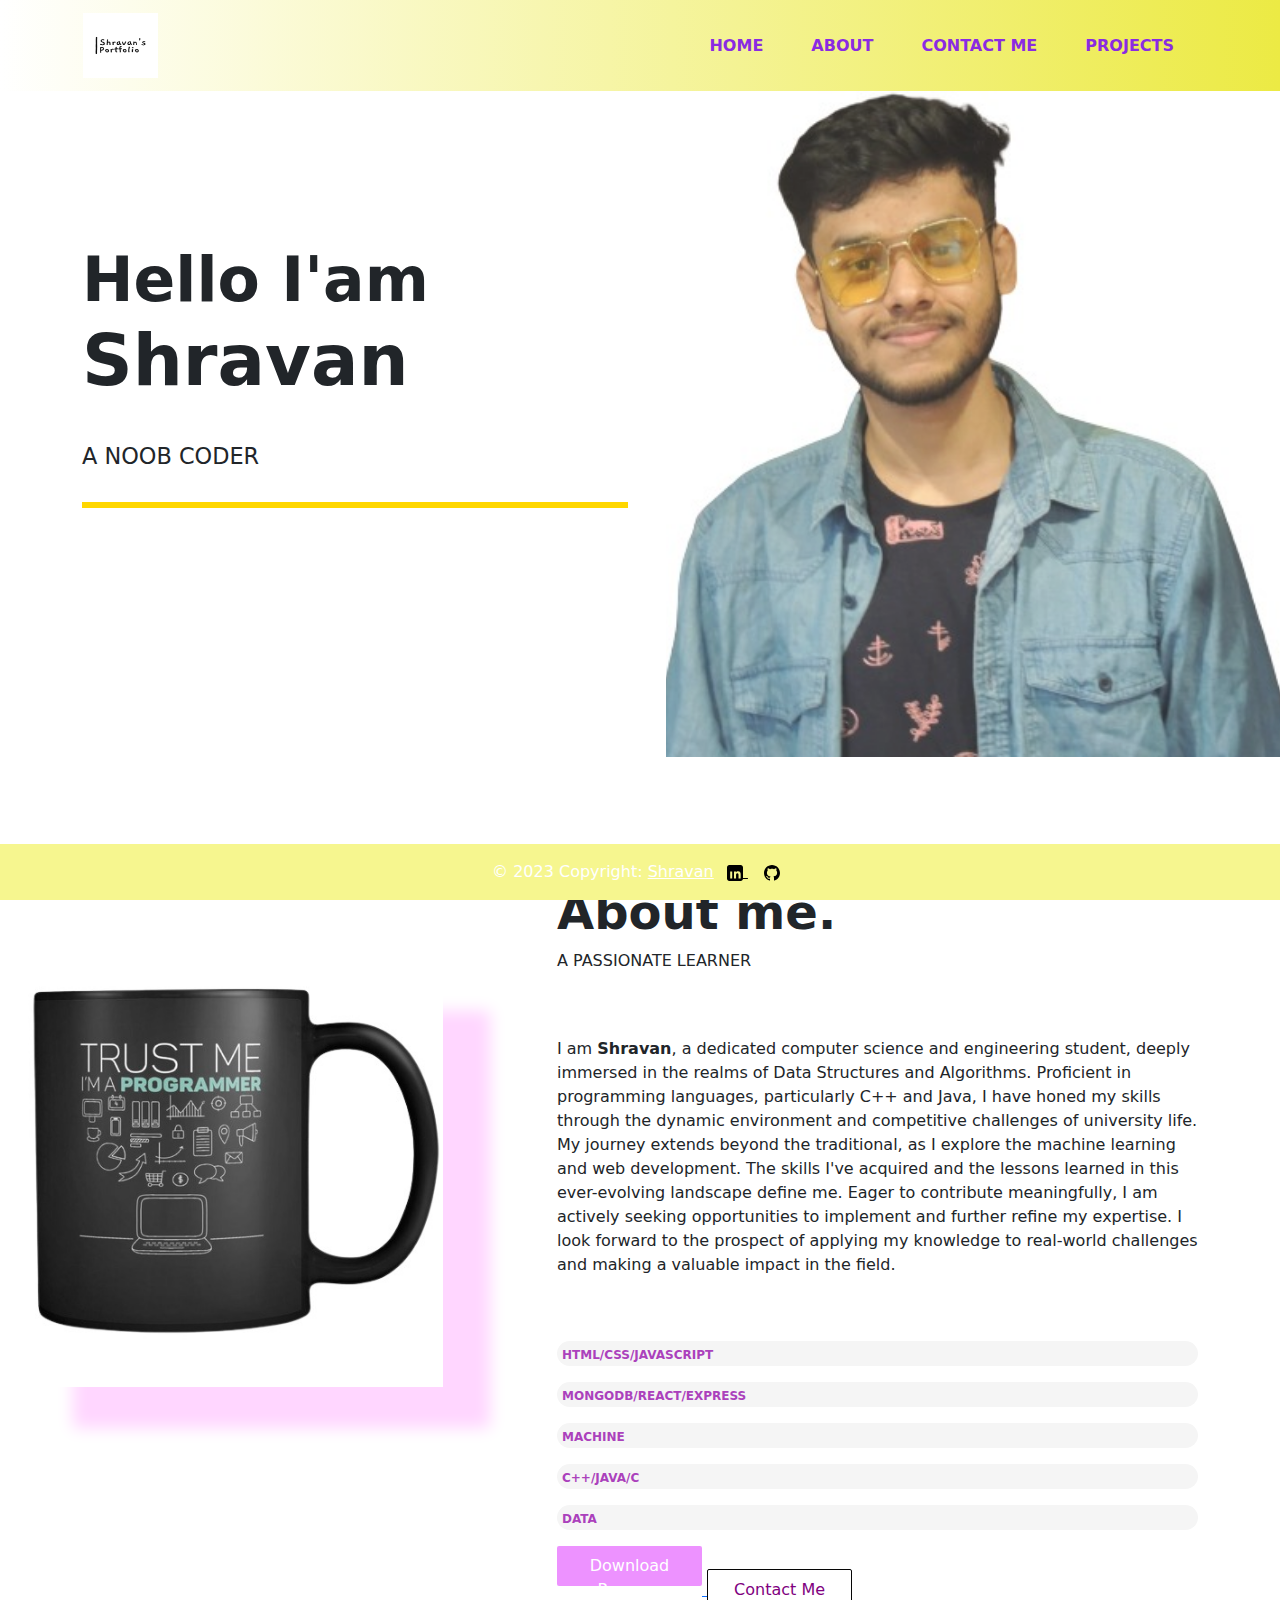
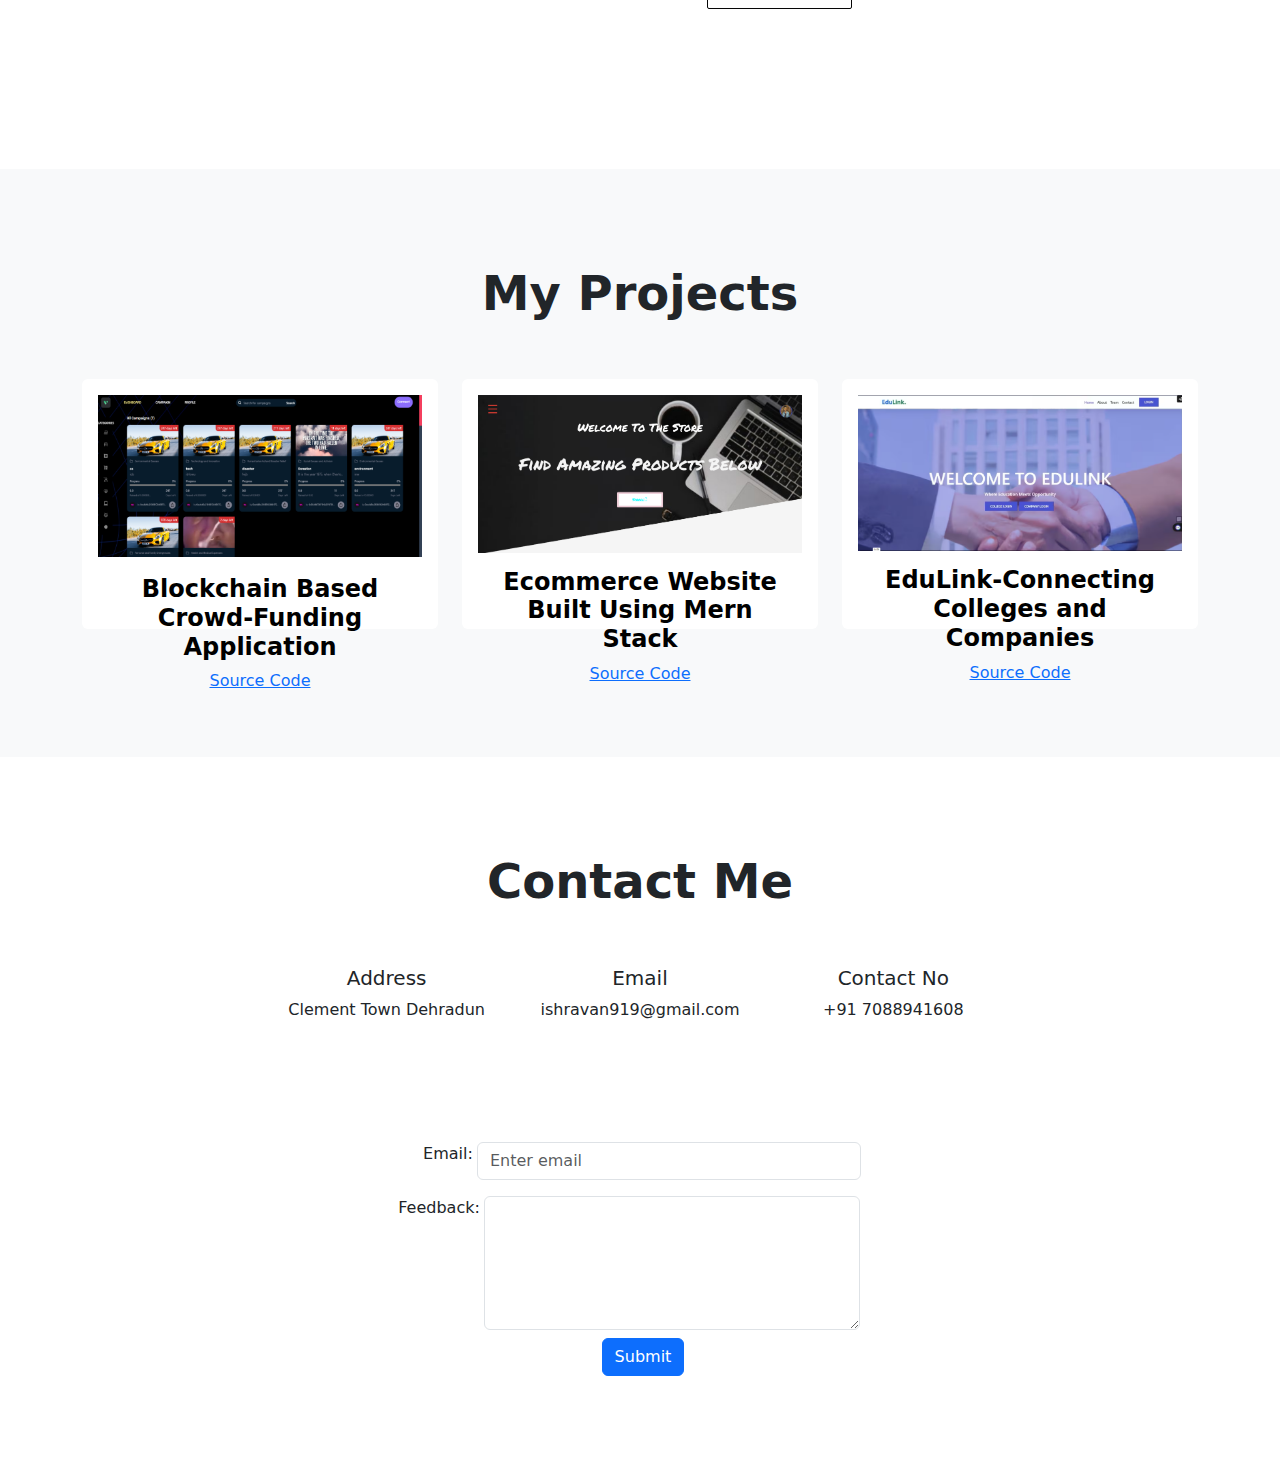
==== commit 8065541c: "completed" ====
--- a/index.html
+++ b/index.html
@@ -62,11 +62,12 @@
           <div class="col-lg-7 py-5">
             <h1>About me.</h1>
             <p>A PASSIONATE LEARNER</p>
-            <p class="py-5"><span class="fw-bolder">Shravan is a</span> highly motivated computer science and Engineering Student who enjoys solving New Challenging Problems.
-                 Currently deepdiving myself into Data Structures And Algorithms
-                 Iam proficient in programming languages primaly cpp and java
-                 Exploring the field of machine learning and web development
-                 I believe that the skills that I have acquired from the dynamic environment and competitive university life define me and I                am looking forward to implementing and polishing them in any career opportunity that I receive.</p>
+            <p class="py-5">
+              I am <span class="fw-bolder">Shravan</span>, a dedicated computer science and engineering student, deeply immersed in the realms of Data Structures and Algorithms. Proficient in programming languages, particularly C++ and Java, I have honed my skills through the dynamic environment and competitive challenges of university life.
+
+              My journey extends beyond the traditional, as I explore the machine learning and web development.
+              
+              The skills I've acquired and the lessons learned in this ever-evolving landscape define me. Eager to contribute meaningfully, I am actively seeking opportunities to implement and further refine my expertise. I look forward to the prospect of applying my knowledge to real-world challenges and making a valuable impact in the field.</p>
             <div class="progress">
               <div class="provalue-1">
                 <p>HTML/CSS/JAVASCRIPT <span class="text-white float-end">70%</span></p>
